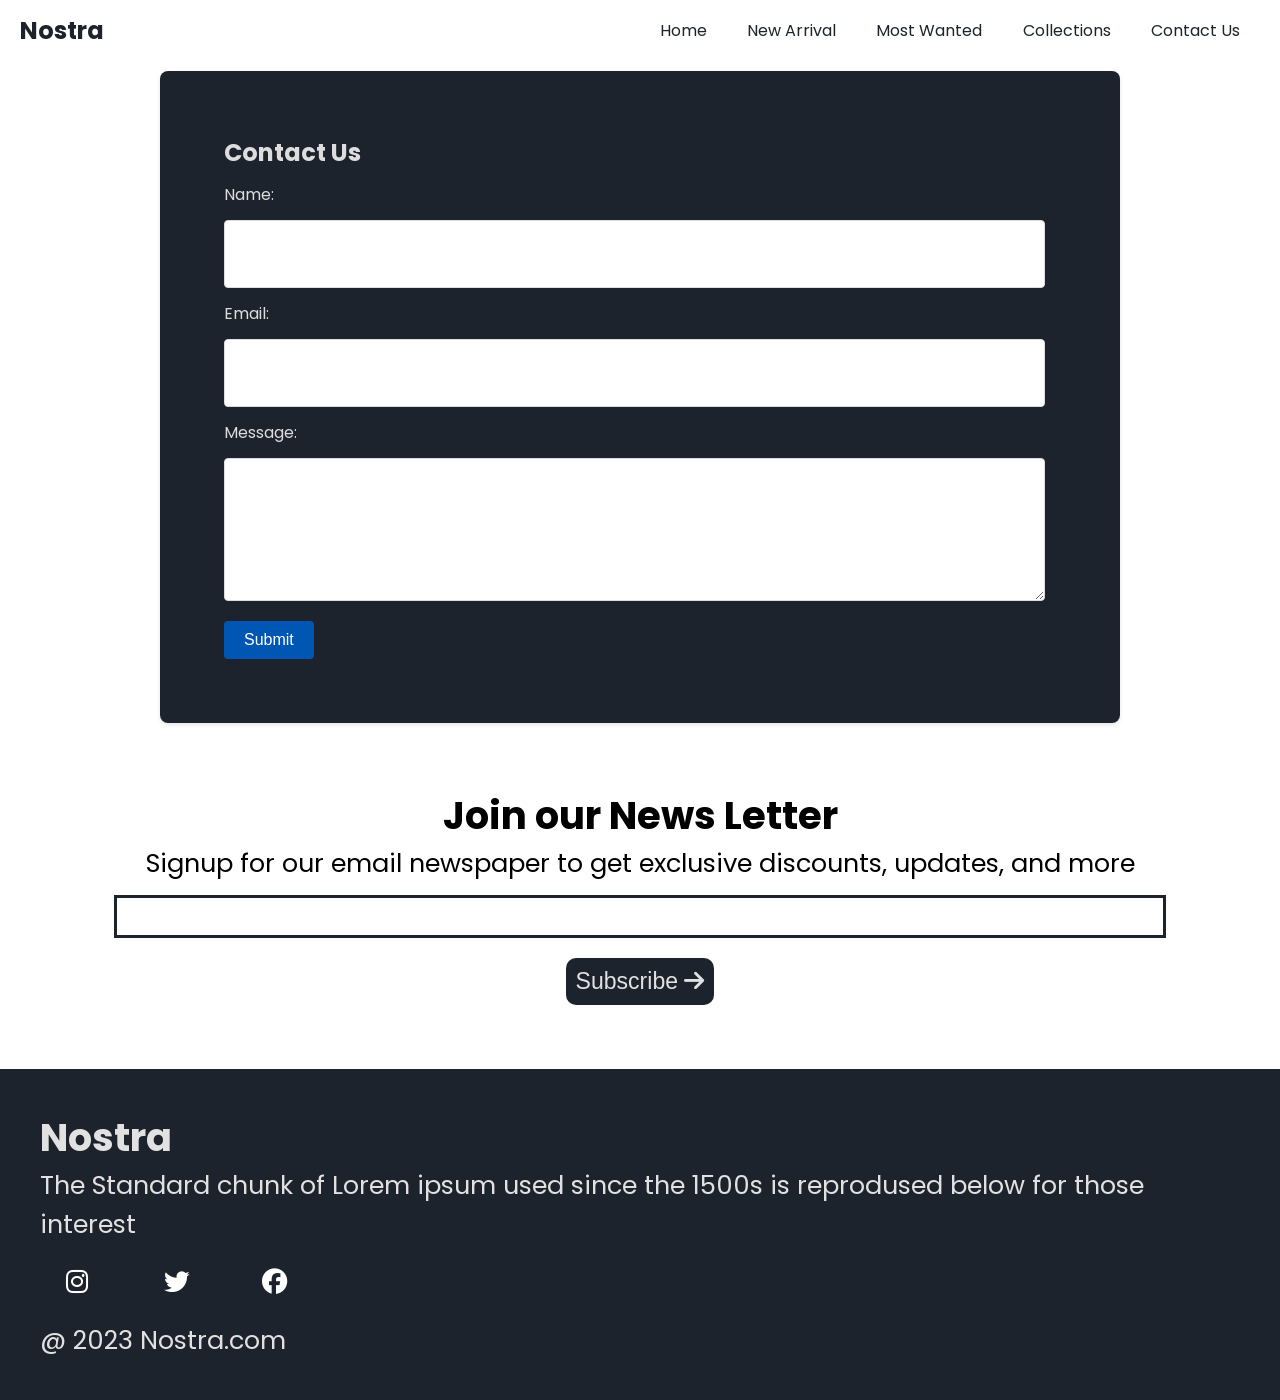
==== contactus.html @ 975666c7 "Added Nostra E-Commerce Website" ====
<!DOCTYPE html>
<html lang="en">
<head>
    <meta charset="UTF-8">
    <meta name="viewport" content="width=device-width, initial-scale=1.0">
    <title>Nostra</title>
    <!--Link CSS File-->
    <link rel="stylesheet" href="style.css">
    <!--Link Google Fonts-->
    <link rel="preconnect" href="https://fonts.googleapis.com">
    <link rel="preconnect" href="https://fonts.gstatic.com" crossorigin>
    <link href="https://fonts.googleapis.com/css2?family=Poppins:wght@400;500;700&display=swap" rel="stylesheet">

    <!--Link Font Awesome-->
    <link rel="stylesheet" href="https://cdnjs.cloudflare.com/ajax/libs/font-awesome/6.4.2/css/all.min.css">

</head>
<body>



    

   

        <!--Navigation Bar-->
        <nav class="topbar">
            <h1>Nostra</h1>
            <div class="topbar-items">
                <p class="topbar-item"><a href="./index.html">Home</a></p>
                <p class="topbar-item"><a href="./index.html">New Arrival</a></p>
                <p class="topbar-item"><a href="./index.html">Most Wanted</a></p>
                <p class="topbar-item"><a href="collections.html">Collections</a></p>
                <p class="topbar-item"><a href="./contactus.html">Contact Us</a></p>
            </div>
            

            <div class="topbar-burger">
                <i id="drawer-open" class="fa-solid fa-bars"></i>
            </div>

            

            

        </nav>

        <!--Side Navbar-->

        <div class="drawer-menu"> 
            <p style="text-align: right;">
                <i id="drawer-close" class="fa-solid fa-xmark"></i>
            </p>
            <div class="drawer-items">

                <p class="drawer-item"><a href="./index.html">Home</a></p>
                <p class="drawer-item"><a href="./index.html">New Arrival</a></p>
            <p class="drawer-item"><a href="./index.html">Most Wanted</a></p>
            <p class="drawer-item"><a href="./collections.html">Collections</a></p>
            <p class="drawer-item"><a href="./contactus.html">Contact Us</a></p>
            </div>
            
        </div>

        <div class="wrapper">



  <div class="reach-form">
    <h2>Contact Us</h2>
    <form action="#" method="post">
      <label for="f-who">Name:</label>
      <input type="text" id="f-who" name="name" required>
      
      <label for="f-mail">Email:</label>
      <input type="text" id="f-mail" name="email" required>
      
      <label for="f-note">Message:</label>
      <textarea id="f-note" name="message" required></textarea>
      
      <input type="submit" value="Submit">
    </form>
  </div>

  </div>

       



   

  


    <div class="mail-signup">
        <h2>Join our News Letter</h2>
        <p style="text-align: center;">Signup for our email newspaper to get exclusive discounts, updates, and more</p>
        <div style="margin-top: 10px;">
        <input class="finder-box">
    </div>
    <div>
        <button> Subscribe <i class="fa-solid fa-arrow-right"></i> </button>
    </div>
    </div>

    </div>

    <div class="page-bottom">
        <div class="page-bottom-inner">
            <div class="page-bottom-col-a">
                <h2 class="bottom-title">Nostra</h2>
                <p>The Standard chunk of Lorem ipsum
                    used since the 1500s is reprodused
                    below for those interest</p>
                <div class="page-bottom-socials">
                    <i class="social-glyph fa-brands fa-instagram" style="color: #ffffff;"></i>
                    <i class="social-glyph fa-brands fa-twitter" style="color: #ffffff;"></i>
                    <i class="social-glyph fa-brands fa-facebook" style="color: #ffffff;"></i>
                </div>
            </div>

            

        </div>

        <p class="bottom-note">@ 2023 Nostra.com</p>
    </div>

   
    
    <!--Link Javascript File-->
    <script src="./contact.js"></script>
</body>
</html>
---- style.css ----
* {
    margin: 0px;
    padding: 0px;
}

html{
    scroll-behavior: smooth;
}



body {
    font-family: 'Poppins', sans-serif;
    
}


  body::-webkit-scrollbar {
    width: 0; 
  }
  
  

.promo-strip {
    background-color: #5ea0a3;;
    color: #E2E1E1;
    padding: 5px;
    text-align: center;
    font-size: 1.5vw;
}

.wrapper {
    padding-left: 15px;
    padding-right: 15px;
}

/* Main Navigation Bar*/
.topbar {
    display: flex;
    justify-content: space-between;
    color: #1D232C;
    align-items: center;
    position: sticky;
    top: 0px;
    background-color: white;
    padding-top: 1vw;
    padding-bottom: 1vw;
    padding-left: 20px;
    padding-right: 20px;
    z-index: 3;
}

.topbar-items {
    display: flex;
    width: 50%;
    justify-content: space-around;
    align-items: center;
}

.topbar-items a{
    text-decoration: none;
    color: #1D232C;
}

.topbar-items a:hover{
    text-decoration: underline;
    color: #1D232C;
}

.topbar-finder {
    border: solid #1D232C 1px;
    border-radius: 10px;
    padding: 10px;
    display: flex;
    align-items: center;
    width: 95%;
}

.topbar-finder input {
    border: none;
    width: 100%;
    background-color: transparent;
    
}

input:focus {
    outline: none;
}

.topbar-burger {
    display: none;
}

/*0 to 800px */

@media screen and (max-width:900px) {

    .topbar-burger {
        display: block;
    }

    .topbar-items {
        display: none;
    }

    

}

/* Side Navbar */
.drawer-menu{
    position: fixed;
    top: 0;
    left: 0;
    width: 50%;
    height: 100%;
    background-color: #1D232C;
    color: #E2E1E1;
    margin-left: -60%;
    transition-duration: 1s;
    z-index: 10;
    padding: 20px;
  
}

.drawer-item{
    margin-bottom: 30px;
}

.drawer-items a{
    text-decoration: none;
    color: #E2E1E1;
}

.drawer-items a:hover{
    text-decoration: underline;
    color: #E2E1E1;
}

.drawer-finder {
    border: solid #E2E1E1 1px;
    border-radius: 10px;
    padding: 10px;
    display: inline-block;
}

.drawer-finder input {
    border: none;
    background: transparent;
}

/*Slider*/

.carousel{
    overflow: hidden;
    display: flex;
    width: 100%;
    position: relative;
    
    border-radius: 5px;

}

.carousel-track{
    display: flex;
    transition: 2s;
}

.carousel-slide{
    width: 100vw;
    height: 40vw;
}

.carousel-prev{
    position: absolute;
    top: 35%;
    left: 5%;
    z-index: 1;
}

.carousel-prev i{
    font-size: 10vw;
    
}
.carousel-next{
    position: absolute;
    top: 35%;
    right: 5%;
}
.carousel-next i{
    font-size: 10vw;
}
.carousel-text{
    position: absolute;
    color: white;
    text-align: center;
     width: 100%;
     top: 20%;
}
.carousel-text h1{
    font-size: 5vw;
}
.carousel-text button{
   padding-left: 20px;
   padding-right: 20px;
   padding-top: 10px;
   padding-bottom: 10px;
   margin-top: 10px;
   color: #1D232C;
}

/* Brands*/
.labels-strip{
    display: flex;
    margin-top: 1vw;
    
    justify-content: space-between;
    
    
}

.labels-logo{
    width: 4vw;
    align-items: center;

}

.labels-entry{
    display: flex;
    align-items: center;
    flex-direction: column;
    text-align: center;
    font-size: 2vw;
}

.perks-row-a
{
    margin-top: 3vw;
    margin-bottom: 2vw;
    display: flex;
    justify-content: space-between;
    align-items: center;
    font-size: 1.5vw;
}

.perks-row-b
{
    
    display: flex;
    justify-content: space-between;
    align-items: center;

    gap: 10px;
    font-size: 1vw;
    
}

.perks-row-b div{
    border-radius: 5px;
    background-color: #b3c1b8d4;
    padding: 10px;
    
    

}

.fresh-drops{
    display: flex;
    justify-content: space-between;
    margin-top: 2vw;
   
    
}

.fresh-drops-grid{
   position: relative;
   
    
}

.fresh-drops-grid img{
    border-radius: 2%;
    
     
 }
 

.hover-cover{
    border-radius: 2%;
    position: absolute;
    width: 100%;
    height: 100%;
    background-color: black;
    z-index: 2;
    top: 0;
    opacity: 0.6;
 }
 


.fresh-drops button{
    padding-left: 10%;
    padding-right: 10%;
    padding-top: 5%;
    padding-bottom: 5%;
    margin-top: 0px;
    font-size: 1.2vw;
    color: #1D232C;
    border-radius: 10px;
    position: absolute;
    border: none;
    top: 50%;
    left: 18%;
    z-index: 2;
    

 }

 .top-picks{
    display: flex;
    justify-content: space-between;
    margin-top: 2vw;
    overflow-x: scroll;
    gap: 20px;
   
    
}

.top-picks-grid{
   position: relative; 
}

.top-picks img{
    border-radius: 2%;
    
     
 }

 .discount-badge{
    position: absolute;
    top:3px;
    left: 3px;
    font-size: 2vw;
    background-color: red;
    color: white;
    padding-left: 10px;
    padding-right: 10px;
    border-radius: 10%;
 }

 .top-picks::-webkit-scrollbar {
    appearance: none;
    
  }
   
.heart-toggle{
    position: absolute;
    width: 15%;
    bottom: 12%;
    right: 5%;
}

.flash-deal{
    display: flex;
    justify-content: center;
    
    align-items: center;
    background-color: #1D232C;
    color: #E2E1E1;
    padding: 20px;
    font-size: 2vw;
    margin-top: 3vw;
}

.flash-deal img{
    width: 100%;
    height: 50%50%;
}

.flash-deal-copy{
    padding: 5%;
}

.flash-deal button{
    padding-left: 5%;
    padding-right: 5%;
    padding-top: 2.5%;
    padding-bottom: 2.5%;
    margin-top: 10px;
    font-size: 1.2vw;
    color: #1D232C;
    border-radius: 10px;
 
    border: none;
    
    

 }

 /* Scroll Animate */

 .fade-start{
   
    transition: 3s;
 }

 .fade-hidden{
    opacity: 0;
 }

 .mail-signup{
    font-size: 2vw;
    margin-top: 5vw;
    display: flex;
    flex-direction: column;
    align-items: center;
}

.mail-signup input{
    padding: 11px;
    width: 80vw;
    margin-bottom: 10px;
    border: solid #1D232C 3px;

}

.mail-signup input:focus{
   outline: none;

}

.mail-signup button{
    
    margin-top: 10px;
    font-size: 1.8vw;
    color: #E2E1E1;
    background-color: #1D232C;
    border-radius: 10px;
    border: none;
    padding:10px
    
    

 }


 .social-glyph{
    width: 40px;
    margin: 2vw;

}
.page-bottom{
    font-size: 2vw;
    margin-top: 5vw;
    padding: 40px;
    background-color: #1D232C;
    color: #E2E1E1;
    box-sizing: border-box;
}

.page-bottom-inner{
   
    display: flex;
    align-items: center;
    flex-wrap: wrap;
}

.page-bottom-col-a{
    display: flex;
    flex-direction: column;
  
}

.page-bottom-col-b{
    display: flex;
}

/* Collections */

.split-layout{
    display: flex;
}

.sidebar-filters{
    flex-basis: 25%;
    position: relative;
    font-size: 2vw;
}

.catalog-area{
    flex-basis: 75%;
    position: relative;
}

.divider-bar {
    border: none;
    border-left: 3px solid #1D232C; /* Adjust color and width as needed */
    height: 100%; /* Adjust height as needed */
    margin: 0 20px; /* Adjust margin as needed */
    position: absolute;
    top: 0px;
    right: 0px
    
  }

.sidebar-filters-cost,.sidebar-filters-age,.sidebar-filters-event,.sidebar-filters-shade{
    margin-top: 3vw;
    margin-bottom: 10px;
    
}

.catalog-area{
    padding: 10px;
}

.catalog-list{
    margin-top: 2vw;
    display: flex;
    flex-wrap: wrap;
    justify-content: space-between;
    font-size:1vw;
}



  .reach-form {
    background-color: #1D232C;
    color: #dddddd;
    border-radius: 8px;
    box-shadow: 0 2px 4px rgba(0, 0, 0, 0.1);
    width: 60vw;
    margin: auto;
    padding: 5vw;
    padding-right: 10vw;
    margin-top: 10px;
  }

  .reach-form h2 {
    margin-bottom: 1vw;
   
  }

  .reach-form label {
    display: block;
    margin-bottom: 1vw;
 
  }

  .reach-form input[type="text"],
  .reach-form textarea {
    width: 100%;
    padding: 2vw;
    border: 1px solid #dddddd;
    border-radius: 4px;
    margin-bottom: 1vw;
    font-size: 1vw;
    
  }

  .reach-form textarea {
    resize: vertical;
    height: 10vh;
  }

  .reach-form input[type="submit"] {
    
    color: #ffffff;
    border: none;
    border-radius: 4px;
    padding: 10px 20px;
    cursor: pointer;
    font-size: 16px;
    background-color: #0056b3;
  }

  .reach-form input[type="submit"]:hover {
    background-color: #0056b3;
  }
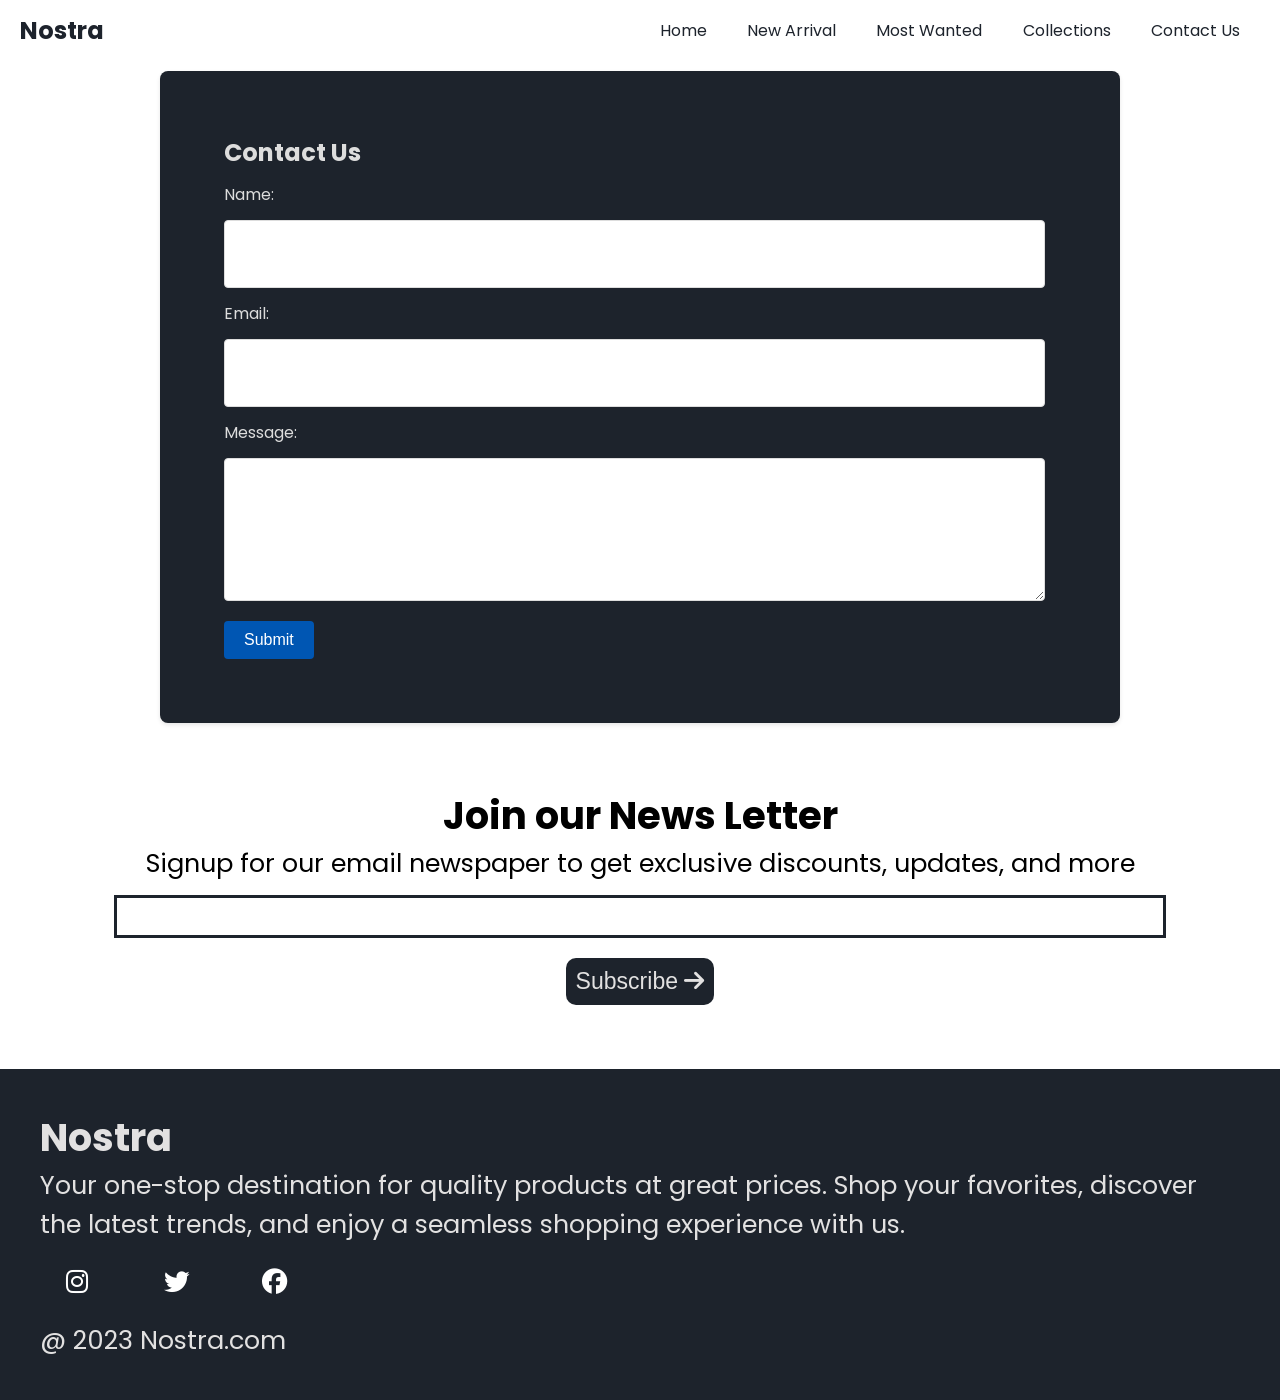
==== commit 23ebf738: "modified footer" ====
--- a/contactus.html
+++ b/contactus.html
@@ -110,9 +110,7 @@
         <div class="page-bottom-inner">
             <div class="page-bottom-col-a">
                 <h2 class="bottom-title">Nostra</h2>
-                <p>The Standard chunk of Lorem ipsum
-                    used since the 1500s is reprodused
-                    below for those interest</p>
+                <p>Your one-stop destination for quality products at great prices. Shop your favorites, discover the latest trends, and enjoy a seamless shopping experience with us.</p>
                 <div class="page-bottom-socials">
                     <i class="social-glyph fa-brands fa-instagram" style="color: #ffffff;"></i>
                     <i class="social-glyph fa-brands fa-twitter" style="color: #ffffff;"></i>
